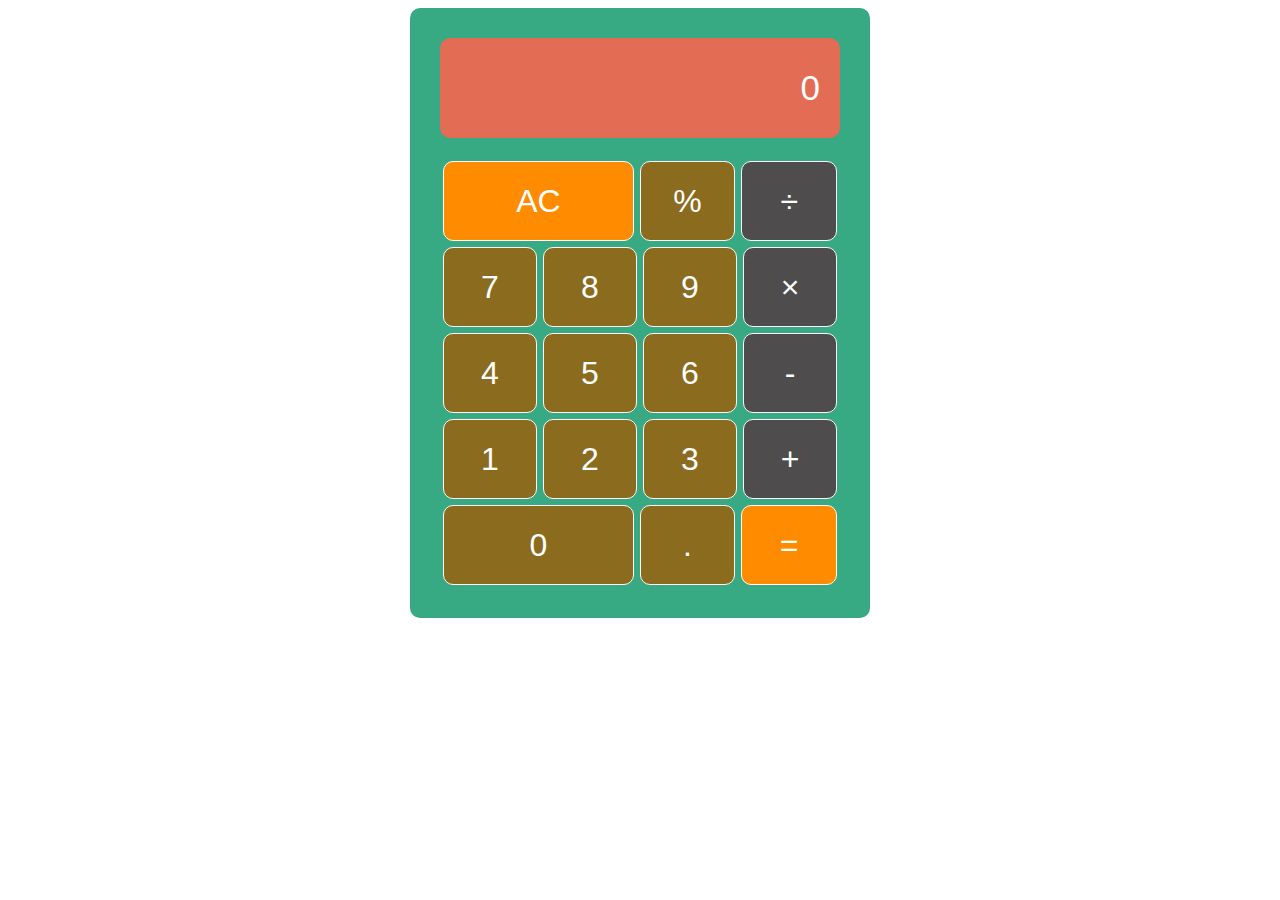
==== Kalkulator.html @ 3070cd04 "Add files via upload" ====
<!DOCTYPE html>
<html lang="en">
<head>
    <meta charset="UTF-8">
    <meta http-equiv="X-UA-Compatible" content="IE=edge">
    <meta name="viewport" content="width=device-width, initial-scale=1.0">
    <link rel="stylesheet" href="stylesheet.css">
    <title>Calculator</title>
</head>
<body>
    <div class="calculator">
        <input type="text" class="calculator-screen" value="0" disabled />
        <div class="calculator-keys">
            <div class="row">
                <button class="all-clear">AC</button>
                <button class="precentage">%</button>
                <button class="operator" value="/">&divide;</button>
            </div>
            <div class="row">
                <button class="number" value="7">7</button>
                <button class="number" value="8">8</button>
                <button class="number" value="9">9</button>
                <button class="operator" value="*">&times;</button>
            </div>
            <div class="row">
                <button class="number" value="4">4</button>
                <button class="number" value="5">5</button>
                <button class="number" value="6">6</button>
                <button class="operator" value="-">-</button>
            </div>
            <div class="row">
                <button class="number" value="1">1</button>
                <button class="number" value="2">2</button>
                <button class="number" value="3">3</button>
                <button class="operator" value="+">+</button>
            </div>
            <div class="row">
                <button class="number zero-btn" value="0">0</button>
                <button class="decimal" value=".">.</button>
                <button class="equal-sign">=</button>
                
            </div>
        </div>
    </div>
    
    <script src="script.js"></script>
</body>
</html>
---- stylesheet.css ----
.calculator {
    text-align: center;
    margin: auto;
    padding: 30px;
    width: 400px;
    background-color: rgb(55, 169, 131);
    border-radius: 10px;
}

/* settingan untuk screen kalkulator*/
.calculator-screen {
    width: 100%;
    height: 100px;
background-color: rgb(227, 108, 84);
color: white;
text-align: right;
font-size: 35px;
border: none;
padding: 0 20px;
margin-bottom: 20px;
box-sizing: border-box;
border-radius: 10px;

}

/* modif untuk tombol kalkulator*/
.calculator-key {
    width: 100%;
    
}

.row{
    display: flex;
}

button{
    min-height: 80px;
    background-color: rgb(139, 107, 30);
    font-size: 32px;    
    border: 1px solid rgb(255, 249, 249);
    padding: 5px 5px;
    margin: 3px 3px;
    color: white;
    width: 25%;
    outline: none;
    border-radius: 10px;
    cursor: pointer;
    
    transition: all 0.3s;
    
}
.all-clear, .zero-btn{
    width: 50%;
}

.all-clear, .equal-sign {
    background-color: darkorange;
}

.operator {
    background-color: rgb(78, 76, 76);
}

button:hover {
    opacity: 0.7;
}

.operator:hover, .equal-sign:hover {
    background-color: rgb(48, 45, 41);
}
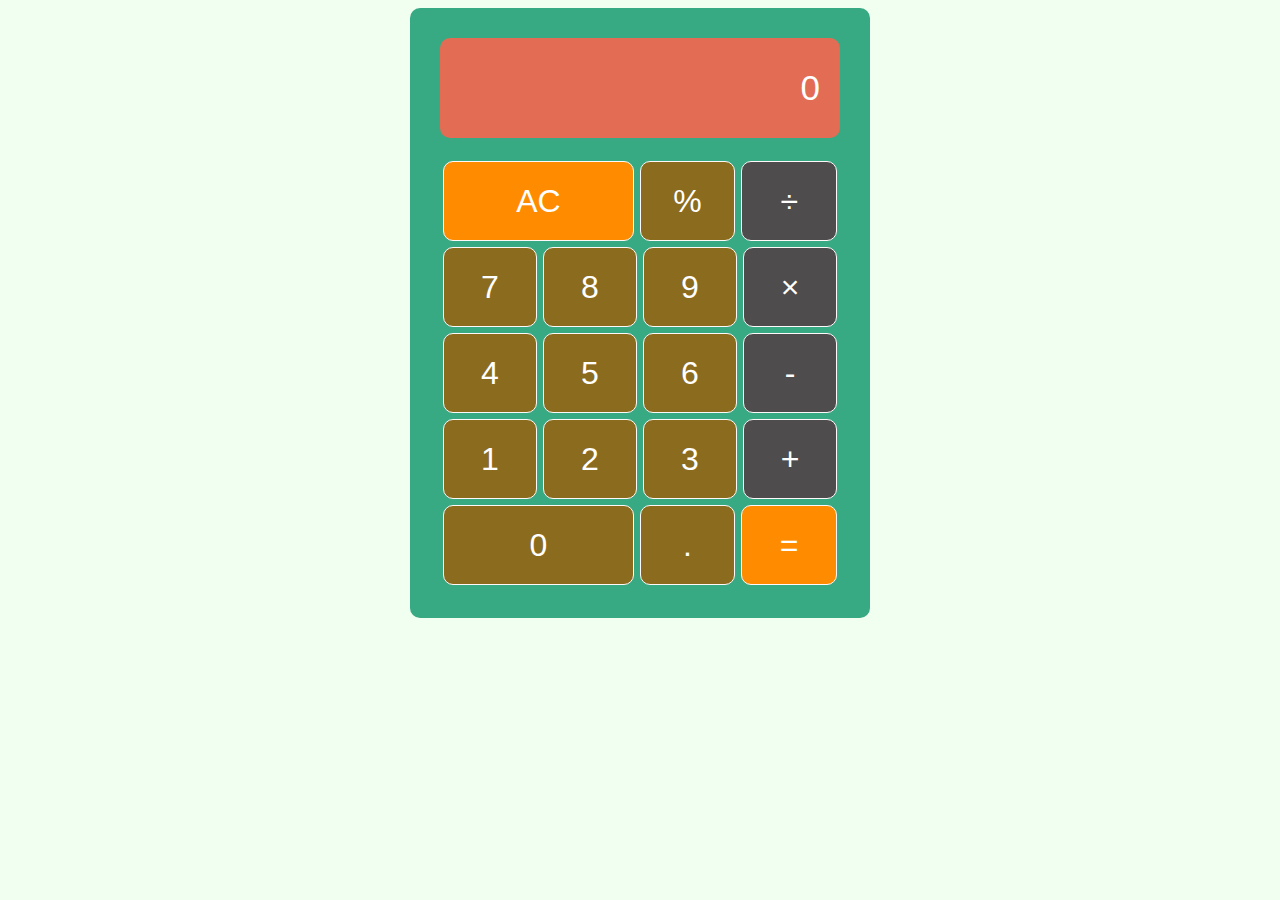
==== commit bc674483: "Update Kalkulator.html" ====
--- a/Kalkulator.html
+++ b/Kalkulator.html
@@ -1,5 +1,5 @@
 <!DOCTYPE html>
-<html lang="en">
+<html>
 <head>
     <meta charset="UTF-8">
     <meta http-equiv="X-UA-Compatible" content="IE=edge">
@@ -45,4 +45,4 @@
     
     <script src="script.js"></script>
 </body>
-</html>+</html>
--- a/stylesheet.css
+++ b/stylesheet.css
@@ -1,3 +1,6 @@
+body{
+    background-color: honeydew;
+}
 .calculator {
     text-align: center;
     margin: auto;
@@ -67,4 +70,4 @@
 
 .operator:hover, .equal-sign:hover {
     background-color: rgb(48, 45, 41);
-}+}
